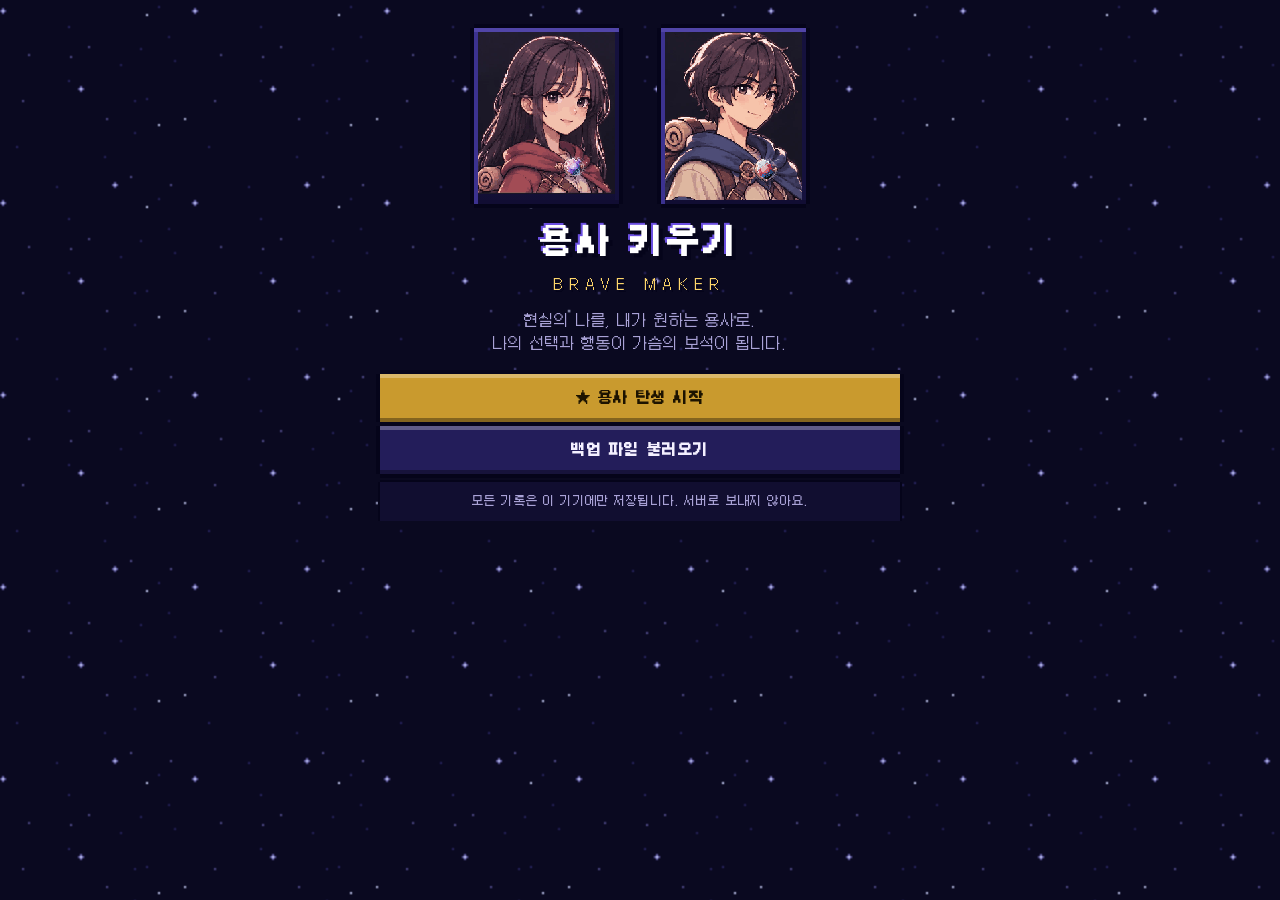
==== index.html @ f07853be "Add files via upload" ====
<!doctype html>
<html lang="ko">
<head>
<meta charset="utf-8">
<meta name="viewport" content="width=device-width, initial-scale=1, viewport-fit=cover">
<meta name="theme-color" content="#0a0920">
<meta name="description" content="현실의 나를, 내가 원하는 용사로 키우는 자기육성 앱">
<title>용사 키우기 | BRAVE MAKER</title>
<link rel="manifest" href="manifest.webmanifest">
<link rel="icon" href="icons/icon-192.png">
<link rel="apple-touch-icon" href="icons/apple-touch-icon.png">
<meta name="apple-mobile-web-app-capable" content="yes">
<meta name="mobile-web-app-capable" content="yes">
<meta name="apple-mobile-web-app-status-bar-style" content="black-translucent">
<meta name="apple-mobile-web-app-title" content="용사 키우기">
<link rel="stylesheet" href="css/pixel.css">
</head>
<body>
<main id="app" aria-live="polite"><noscript>이 앱은 자바스크립트가 필요합니다.</noscript></main>
<script src="js/config.js"></script>
<script src="js/util.js"></script>
<script src="js/questions.js"></script>
<script src="js/scoring.js"></script>
<script src="js/gem.js"></script><script src="js/portraits.js"></script><script src="js/brooch.js"></script>
<script src="js/growth.js"></script>
<script src="js/cloud.js"></script>
<script src="js/storage.js"></script>
<script src="js/ui.js"></script>
<script src="js/app.js"></script>
</body>
</html>
---- css/pixel.css ----
/* BRAVE MAKER — 픽셀 JRPG UI
 * 폰트: fonts/ 에 Galmuri(SIL OFL) 파일이 있으면 사용, 없으면 시스템 한글 글꼴로 대체 (앱은 멈추지 않음)
 */
@font-face { font-family: 'Galmuri11'; src: url('../fonts/Galmuri11.woff2') format('woff2'); font-display: swap; }
@font-face { font-family: 'Galmuri11'; font-weight: 700; src: url('../fonts/Galmuri11-Bold.woff2') format('woff2'); font-display: swap; }
@font-face { font-family: 'Galmuri9'; src: url('../fonts/Galmuri9.woff2') format('woff2'); font-display: swap; }

:root {
  --font: 'Galmuri11', 'DungGeunMo', 'NeoDunggeunmo', 'Apple SD Gothic Neo', 'Malgun Gothic', 'Noto Sans KR', sans-serif;
  --font-small: 'Galmuri9', 'Galmuri11', 'DungGeunMo', 'Apple SD Gothic Neo', 'Malgun Gothic', sans-serif;
  --bg: #0a0920;
  --bg-2: #120f33;
  --panel: #1a1645;
  --panel-2: #231d5a;
  --panel-3: #2e2672;
  --line: #05041a;
  --hi: #5145a8;
  --lo: #110d33;
  --text: #f4f0ff;
  --muted: #a9a2d6;
  --dim: #6d66a3;
  --gold: #ffd76a;
  --accent: #9a7bff;
  --accent-2: #6b4fe0;
  --ok: #58c67a;
  --try: #f3b23a;
  --rest: #6f8fd8;
  --miss: #ed4656;
  --px: 4px;
  color-scheme: dark;
}

* { box-sizing: border-box; }
html { -webkit-text-size-adjust: 100%; }
body {
  margin: 0; min-height: 100vh; background: var(--bg); color: var(--text);
  font-family: var(--font); font-size: 15px; line-height: 1.55; letter-spacing: 0.01em;
  word-break: keep-all; overflow-wrap: anywhere;
  -webkit-font-smoothing: none; font-smooth: never;
  background-image: var(--stars, none); background-repeat: repeat; background-size: 192px 192px;
}
button, input, textarea, select { font: inherit; color: inherit; }
canvas.px, img.px { image-rendering: pixelated; image-rendering: crisp-edges; }
.sr-only { position: absolute; width: 1px; height: 1px; overflow: hidden; clip: rect(0 0 0 0); white-space: nowrap; }

#app { max-width: 480px; margin: 0 auto; padding: calc(16px + env(safe-area-inset-top)) calc(16px + env(safe-area-inset-right)) 96px calc(16px + env(safe-area-inset-left)); min-height: 100vh; position: relative; }
@media (min-width: 900px) { #app { max-width: 560px; } }

/* ---------- 화면 전환: 계단식 픽셀 와이프 ---------- */
.screen { animation: pxwipe 0.36s steps(6) both; }
@keyframes pxwipe { from { clip-path: inset(0 0 100% 0); } to { clip-path: inset(0 0 0 0); } }
@media (prefers-reduced-motion: reduce) { .screen { animation: none; } }
.reduce-motion .screen { animation: none; }

/* ---------- 패널: 픽셀 계단 모서리 ---------- */
.panel {
  position: relative; background: var(--panel); margin: 8px 4px 14px; padding: 14px 14px;
  box-shadow:
    0 -4px 0 0 var(--line), 0 4px 0 0 var(--line), -4px 0 0 0 var(--line), 4px 0 0 0 var(--line),
    inset 0 4px 0 0 var(--hi), inset 4px 0 0 0 #3c3290, inset 0 -4px 0 0 var(--lo), inset -4px 0 0 0 #15113d;
}
.panel.dark { background: var(--bg-2); }
.panel.glow { background: linear-gradient(var(--panel-2), var(--panel)); }
.panel > h2, .panel > h3 { margin-top: 0; }
.panel .tl, .panel .tr { position: absolute; top: -12px; padding: 0 8px; background: var(--line); color: var(--gold); font-size: 12px; line-height: 20px; }
.panel .tl { left: 12px; } .panel .tr { right: 12px; color: var(--muted); }

h1, h2, h3 { font-weight: 700; letter-spacing: 0.02em; line-height: 1.3; }
h1 { font-size: 26px; margin: 0; }
h2 { font-size: 18px; margin: 0 0 10px; }
h3 { font-size: 15px; margin: 0 0 8px; }
p { margin: 0 0 10px; }
.muted { color: var(--muted); }
.dim { color: var(--dim); }
.small { font-family: var(--font-small); font-size: 12px; line-height: 1.5; }
.center { text-align: center; }
.gold { color: var(--gold); }
.row { display: flex; align-items: center; gap: 8px; }
.row.wrap { flex-wrap: wrap; }
.spread { display: flex; align-items: center; justify-content: space-between; gap: 8px; }
.grow { flex: 1; min-width: 0; }
.stack > * + * { margin-top: 10px; }
.hr { height: 4px; background: repeating-linear-gradient(90deg, var(--hi) 0 4px, transparent 4px 8px); margin: 12px 0; opacity: 0.6; }

/* ---------- 버튼 ---------- */
.btn {
  -webkit-appearance: none; appearance: none; border: 0; cursor: pointer; user-select: none;
  min-height: 48px; padding: 10px 16px; margin: 4px; background: var(--accent-2); color: #fff;
  font-weight: 700; font-size: 15px; letter-spacing: 0.04em; position: relative; text-align: center;
  box-shadow:
    0 -4px 0 0 var(--line), 0 4px 0 0 var(--line), -4px 0 0 0 var(--line), 4px 0 0 0 var(--line),
    inset 0 4px 0 0 rgba(255,255,255,0.28), inset 0 -4px 0 0 rgba(0,0,0,0.35);
  transition: none;
}
.btn:hover { filter: brightness(1.12); }
.btn:active, .btn.pressed { transform: translateY(2px); box-shadow: 0 -4px 0 0 var(--line), 0 4px 0 0 var(--line), -4px 0 0 0 var(--line), 4px 0 0 0 var(--line), inset 0 4px 0 0 rgba(0,0,0,0.35); }
.btn:focus-visible { outline: 4px solid var(--gold); outline-offset: 6px; }
.btn[disabled] { background: #3a3566; color: #8f89b8; cursor: not-allowed; filter: none; }
.btn.block { display: block; width: calc(100% - 8px); }
.btn.gold { background: #c99a2e; color: #1c1300; }
.btn.ghost { background: var(--panel-2); color: var(--text); }
.btn.danger { background: #a3283a; }
.btn.sm { min-height: 44px; padding: 6px 12px; font-size: 13px; }
.btn .key { display: inline-block; min-width: 26px; margin-right: 8px; color: var(--gold); }

/* 선택지 버튼 (대화창 스타일) */
.choice { display: flex; align-items: flex-start; text-align: left; width: calc(100% - 8px); background: var(--panel-2); font-weight: 400; line-height: 1.45; padding: 12px 14px; }
.choice .key { flex: none; padding-top: 1px; }
.choice[aria-pressed="true"] { background: #4b3bb0; }
.choice[aria-pressed="true"]::after { content: ''; position: absolute; right: 10px; top: 50%; width: 8px; height: 8px; margin-top: -4px; background: var(--gold); box-shadow: 4px 4px 0 0 var(--line); }

/* ---------- 입력 ---------- */
.field { display: block; width: 100%; min-height: 48px; padding: 10px 12px; margin: 4px 0; background: #0d0b2a; border: 0; color: var(--text);
  box-shadow: 0 -4px 0 0 var(--line), 0 4px 0 0 var(--line), -4px 0 0 0 var(--line), 4px 0 0 0 var(--line), inset 0 4px 0 0 #070617; }
.field:focus { outline: 4px solid var(--accent); outline-offset: 4px; }
label.lbl { display: block; margin: 12px 0 4px; color: var(--muted); font-size: 13px; }

/* ---------- 진행바 / 게이지 ---------- */
.bar { height: 16px; background: #0b0928; position: relative; margin: 4px;
  box-shadow: 0 -4px 0 0 var(--line), 0 4px 0 0 var(--line), -4px 0 0 0 var(--line), 4px 0 0 0 var(--line); }
.bar > i { position: absolute; left: 0; top: 0; bottom: 0; background: var(--c, var(--accent)); box-shadow: inset 0 4px 0 0 rgba(255,255,255,0.3); }
.bar.thin { height: 8px; }
.count { font-variant-numeric: tabular-nums; letter-spacing: 0.06em; }

/* ---------- 타이틀 ---------- */
.title-logo { text-align: center; margin: 8px 0 4px; }
.title-logo .ko { font-size: 34px; font-weight: 700; color: #fff; text-shadow: 4px 4px 0 var(--line), -2px -2px 0 var(--accent-2); letter-spacing: 0.08em; }
.title-logo .en { font-size: 14px; color: var(--gold); letter-spacing: 0.5em; margin-top: 6px; text-shadow: 2px 2px 0 var(--line); }
.gem-stage { display: flex; justify-content: center; margin: 8px auto; }
.gem-stage canvas { width: min(288px, 78vw); height: auto; aspect-ratio: 1; }
.gem-stage.sm canvas { width: min(216px, 60vw); }

/* ---------- 질문 ---------- */
.q-head { display: flex; align-items: center; justify-content: space-between; margin: 4px 4px 10px; }
.q-num { font-size: 22px; color: var(--gold); letter-spacing: 0.1em; }
.dialog { font-size: 17px; line-height: 1.6; min-height: 92px; }
.dialog::after { content: ''; position: absolute; right: 16px; bottom: 12px; width: 8px; height: 8px; background: var(--gold); animation: blink 1s steps(2) infinite; }
@keyframes blink { 50% { opacity: 0; } }

/* ---------- 능력치 ---------- */
.stat-row { display: flex; align-items: center; gap: 8px; min-height: 40px; padding: 4px 0; border-bottom: 4px solid rgba(5,4,26,0.55); }
.stat-row:last-child { border-bottom: 0; }
.stat-name { width: 62px; flex: none; font-weight: 700; }
.stat-gems { flex: 1; display: flex; align-items: center; flex-wrap: wrap; gap: 2px; min-height: 32px; }
.stat-gems canvas { height: 28px; width: auto; }
.stat-gems canvas.t1 { height: 32px; } .stat-gems canvas.t2 { height: 36px; } .stat-gems canvas.t3 { height: 40px; }
.stat-gems .xn { font-size: 12px; color: var(--muted); margin: 0 4px 0 -2px; }
.stat-val { flex: none; min-width: 56px; text-align: right; font-size: 17px; font-weight: 700; }
.chip { display: inline-flex; align-items: center; gap: 6px; padding: 2px 10px; margin: 4px; background: var(--panel-3); font-size: 13px;
  box-shadow: 0 -2px 0 0 var(--line), 0 2px 0 0 var(--line), -2px 0 0 0 var(--line), 2px 0 0 0 var(--line); }
.chip i { width: 10px; height: 10px; background: var(--c); box-shadow: 2px 2px 0 0 var(--line); }
.tag-rare { color: var(--gold); font-size: 11px; margin-left: 2px; }

/* ---------- 오늘의 수련 ---------- */
.quest { padding: 12px; }
.quest .qn { font-weight: 700; font-size: 16px; }
.quest .qc { font-size: 12px; color: var(--muted); font-family: var(--font-small); }
.quest .dots { display: flex; gap: 4px; margin-top: 4px; }
.quest .dots i { width: 10px; height: 10px; background: var(--c); box-shadow: 2px 2px 0 0 var(--line); }
.judge { display: grid; grid-template-columns: repeat(4, 1fr); gap: 6px; margin-top: 10px; }
.judge .btn { margin: 4px 2px; padding: 6px 2px; min-height: 46px; font-size: 13px; background: #2b2468; color: #d7d1ff; }
.judge .btn[aria-pressed="true"][data-j="done"] { background: #2f9a55; color: #fff; }
.judge .btn[aria-pressed="true"][data-j="try"] { background: #c98a1b; color: #fff; }
.judge .btn[aria-pressed="true"][data-j="rest"] { background: #4566b8; color: #fff; }
.judge .btn[aria-pressed="true"][data-j="miss"] { background: #b3283d; color: #fff; }
.streak { color: var(--gold); font-size: 12px; white-space: nowrap; }
/* 성장 방식 한 줄 (꾸준함형: 최근 4주 꾸준함 막대 / 바로 반영형) */
.grow-line { display: flex; align-items: center; gap: 6px; margin-top: 4px; font-family: var(--font-small); }
.gtag { font-size: 11px; color: #8fd0ff; white-space: nowrap; }
.gbar { position: relative; flex: none; width: 56px; height: 6px; background: #0b0928; box-shadow: 0 0 0 2px var(--line); }
.gbar i { position: absolute; left: 0; top: 0; bottom: 0; background: var(--gold); }
.opp { color: #8fd0ff; font-size: 11px; }
.datebar { display: grid; grid-template-columns: 56px 1fr 56px; align-items: center; gap: 4px; }
.datebar .d { text-align: center; font-weight: 700; }

/* ---------- 하단 탭 ---------- */
.tabs { position: fixed; left: 0; right: 0; bottom: 0; z-index: 10; background: var(--line); padding: 6px 8px calc(6px + env(safe-area-inset-bottom)); }
.tabs .in { max-width: 480px; margin: 0 auto; display: grid; grid-template-columns: repeat(4, 1fr); gap: 6px; }
.tabs .btn { margin: 4px 2px; min-height: 48px; font-size: 13px; background: var(--panel); color: var(--muted); }
.tabs .btn[aria-current="page"] { background: var(--accent-2); color: #fff; }
.tabs .btn .ic { display: block; margin: 0 auto 2px; }

/* ---------- 토스트 / 모달 ---------- */
.toast { position: fixed; left: 50%; bottom: 96px; transform: translateX(-50%); z-index: 30; background: var(--panel-3); padding: 10px 16px; max-width: 90vw;
  box-shadow: 0 -4px 0 0 var(--line), 0 4px 0 0 var(--line), -4px 0 0 0 var(--line), 4px 0 0 0 var(--line); animation: pop 0.2s steps(3) both; }
.toast.err { background: #7c1f2e; }
@keyframes pop { from { transform: translate(-50%, 8px); opacity: 0; } to { transform: translate(-50%, 0); opacity: 1; } }
.modal-bg { position: fixed; inset: 0; z-index: 20; background: rgba(5,4,20,0.78); display: flex; align-items: flex-end; justify-content: center; padding: 16px; overflow-y: auto; }
.modal { width: 100%; max-width: 460px; max-height: calc(100vh - 32px); overflow-y: auto; }
@media (min-height: 700px) { .modal-bg { align-items: center; } }
.toggle-grid { display: flex; flex-wrap: wrap; gap: 2px; }
.toggle-grid .btn { min-height: 44px; min-width: 44px; padding: 6px 10px; font-size: 13px; background: #2b2468; color: #cfc9ff; font-weight: 400; }
.toggle-grid .btn[aria-pressed="true"] { background: var(--c, var(--accent-2)); color: #10091f; font-weight: 700; }

/* ---------- 로딩 ---------- */
.loading { text-align: center; padding: 40px 0; }
.loading .dots span { display: inline-block; width: 12px; height: 12px; margin: 0 6px; background: var(--gold); animation: hop 0.9s steps(3) infinite; box-shadow: 4px 4px 0 0 var(--line); }
.loading .dots span:nth-child(2) { animation-delay: 0.15s; } .loading .dots span:nth-child(3) { animation-delay: 0.3s; }
@keyframes hop { 0%, 100% { transform: translateY(0); } 50% { transform: translateY(-8px); } }

/* 숫자 증가 이펙트 */
.bump { animation: bump 0.5s steps(4); }
@keyframes bump { 0% { color: var(--gold); transform: translateY(-3px); } 100% { color: inherit; transform: none; } }

.list-day { padding: 10px 0; border-bottom: 4px solid rgba(5,4,26,0.55); }
.list-day:last-child { border-bottom: 0; }
.delta-up { color: #7ee29a; } .delta-down { color: #ff7d8c; }
.notice { font-size: 12px; color: var(--muted); font-family: var(--font-small); padding: 10px 12px; background: #110e30; margin: 8px 4px;
  box-shadow: 0 -2px 0 0 var(--line), 0 2px 0 0 var(--line), -2px 0 0 0 var(--line), 2px 0 0 0 var(--line); }
.icon-px { width: 16px; height: 16px; display: inline-block; vertical-align: -3px; }

/* ---------- 용사 초상화 + 브로치 보석 ---------- */
.hero-card { position: relative; width: fit-content; margin: 12px auto 8px; padding: 4px; line-height: 0;
  background: linear-gradient(#231d5a, #120f33);
  box-shadow: 0 -4px 0 0 var(--line), 0 4px 0 0 var(--line), -4px 0 0 0 var(--line), 4px 0 0 0 var(--line),
    inset 0 4px 0 0 var(--hi), inset 4px 0 0 0 #3c3290, inset 0 -4px 0 0 var(--lo), inset -4px 0 0 0 #15113d; }
.hero-card canvas { display: block; width: min(274px, calc(100vw - 64px)); height: auto; }
.hero-card.sm canvas { width: min(206px, 55vw); }
/* 수련 체크를 다 끝낸 날: 캐릭터는 제자리(가운데) 그대로, 말풍선만 초상화 오른쪽 바깥 빈 곳에 덧붙인다.
   얼굴 높이쯤, 꼬리는 왼쪽(캐릭터 쪽) 도트 화살표. 오른쪽 빈 곳(폰 폭에 따라 약 64~108px)에 들어가게
   두 줄("오늘도 / 수고했어!") + 글씨 크기는 화면 폭에 맞춰 11~14px */
.hero-card .speech { position: absolute; z-index: 2; left: calc(100% + 12px); top: 34%;
  width: -webkit-min-content; width: min-content; padding: 6px clamp(5px, 1.6vw, 8px); text-align: center; white-space: normal; word-break: keep-all; overflow-wrap: normal;
  line-height: 1.35; font-size: clamp(11px, 3vw, 14px); font-weight: 700; color: #000; background: #fff;
  box-shadow: 0 -2px 0 0 #000, 0 2px 0 0 #000, -2px 0 0 0 #000, 2px 0 0 0 #000;
  animation: speech 0.3s steps(3) both; }
@media (max-width: 359px) { .hero-card .speech { left: calc(100% + 4px); } }   /* 아주 좁은 폰: 꼬리 끝이 초상화 테두리에 살짝 겹치게 */
.speech::before { content: ''; position: absolute; left: 0; top: calc(50% - 1px); width: 2px; height: 2px; background: #fff;
  box-shadow: -2px -2px 0 0 #fff, -2px 0 0 0 #fff, -2px 2px 0 0 #fff, -4px -2px 0 0 #fff, -4px 0 0 0 #fff, -4px 2px 0 0 #fff, -6px 0 0 0 #fff,
    -4px -4px 0 0 #000, -4px 4px 0 0 #000, -6px -2px 0 0 #000, -6px 2px 0 0 #000, -8px 0 0 0 #000; }
@keyframes speech { from { transform: translateX(-6px); opacity: 0; } to { transform: none; opacity: 1; } }
@media (prefers-reduced-motion: reduce) { .speech { animation: none; } }
.reduce-motion .speech { animation: none; }
.hero-pair { display: grid; grid-template-columns: 1fr 1fr; gap: 14px; max-width: 360px; margin: 8px auto; }
.hero-pair .hero-card { margin: 4px auto; }
.hero-pair .hero-card canvas { width: min(137px, 36vw); }
.brooch-legend { margin: 8px 4px 8px; }
/* 모습 고르기 */
.look-pick { display: grid; grid-template-columns: 1fr 1fr; gap: 10px; margin-top: 6px; }
.look-pick .btn { display: flex; flex-direction: column; align-items: center; gap: 6px; padding: 10px 6px; margin: 4px; background: var(--panel-2); font-weight: 400; }
.look-pick .btn canvas { width: min(120px, 32vw); height: auto; }
.look-pick .btn[aria-pressed="true"] { background: #4b3bb0; font-weight: 700; }
.look-pick .btn[aria-pressed="true"]::after { content: ''; position: absolute; right: 8px; top: 8px; width: 8px; height: 8px; background: var(--gold); box-shadow: 4px 4px 0 0 var(--line); }
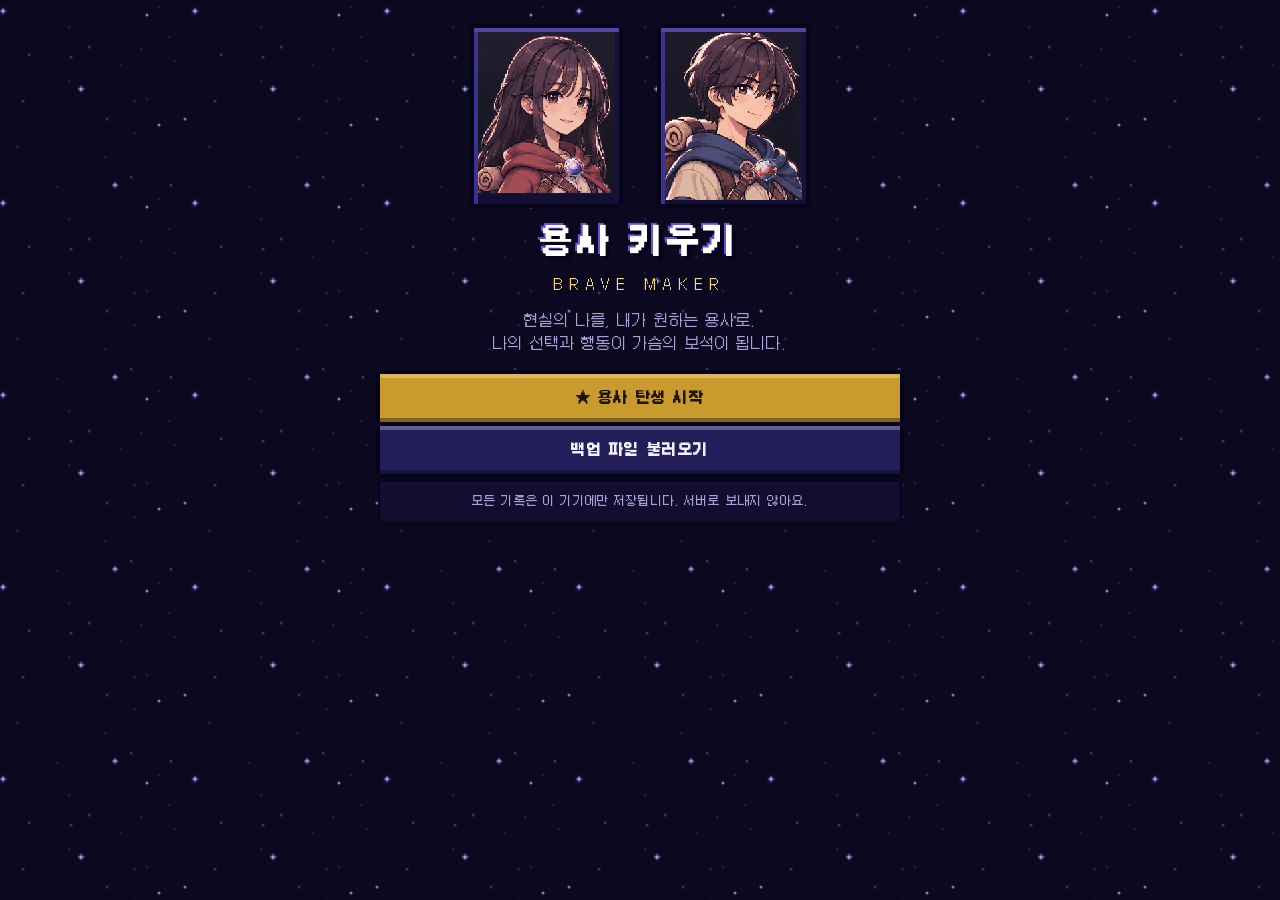
==== commit a3824d03: "Add files via upload" ====
--- a/index.html
+++ b/index.html
@@ -21,7 +21,8 @@
 <script src="js/util.js"></script>
 <script src="js/questions.js"></script>
 <script src="js/scoring.js"></script>
-<script src="js/gem.js"></script><script src="js/portraits.js"></script><script src="js/brooch.js"></script>
+<script src="js/adaptive.js"></script>
+<script src="js/gem.js"></script><script src="js/portraits.js"></script><script src="js/brooch.js"></script><script src="js/scene_art.js"></script><script src="js/scene.js"></script><script src="js/weather.js"></script>
 <script src="js/growth.js"></script>
 <script src="js/cloud.js"></script>
 <script src="js/storage.js"></script>
--- a/css/pixel.css
+++ b/css/pixel.css
@@ -208,6 +208,37 @@
 .notice { font-size: 12px; color: var(--muted); font-family: var(--font-small); padding: 10px 12px; background: #110e30; margin: 8px 4px;
   box-shadow: 0 -2px 0 0 var(--line), 0 2px 0 0 var(--line), -2px 0 0 0 var(--line), 2px 0 0 0 var(--line); }
 .icon-px { width: 16px; height: 16px; display: inline-block; vertical-align: -3px; }
+
+/* ---------- 상단 모험 장면 (수련 탭 맨 위) ---------- */
+/* 캔버스는 논리 해상도(높이 144) × 기기 픽셀 정수 배율 (scene.js 가 폭·높이를 맞춤), 도트가 흐려지지 않게 pixelated */
+.scene-wrap { margin: 8px 4px 4px; }
+.scene-wrap canvas { display: block; margin: 0 auto; image-rendering: pixelated; image-rendering: crisp-edges;
+  box-shadow: 0 -4px 0 0 var(--line), 0 4px 0 0 var(--line), -4px 0 0 0 var(--line), 4px 0 0 0 var(--line); }
+.scene-bar { display: flex; align-items: center; justify-content: space-between; gap: 8px; min-height: 30px; margin-top: 8px; padding: 0 2px; }
+.scene-bar .btn.sm { flex: none; }
+
+/* ---------- 메인: 오늘 수련 한눈에 ---------- */
+.today-glance .bar { margin: 4px 0 12px; }
+.glance { display: grid; grid-template-columns: repeat(2, minmax(0, 1fr)); gap: 10px 12px; }
+.g-item { display: flex; align-items: center; gap: 8px; min-height: 44px; padding: 6px 10px 6px 6px; border: 0; cursor: pointer; text-align: left;
+  font: inherit; font-size: 14px; color: var(--muted); background: #1c1749; min-width: 0;
+  box-shadow: 0 -3px 0 0 var(--line), 0 3px 0 0 var(--line), -3px 0 0 0 var(--line), 3px 0 0 0 var(--line), inset 0 3px 0 0 #2c2668; }
+.g-item:active { transform: translateY(1px); }
+.g-item .g-mark { flex: none; width: 24px; height: 24px; display: grid; place-items: center; font-weight: 700; font-size: 14px; line-height: 1; color: #fff;
+  background: #2e2862; box-shadow: inset 0 0 0 2px #4a4290; }
+.g-item .g-name { min-width: 0; overflow: hidden; text-overflow: ellipsis; white-space: nowrap; }
+.g-item.ok, .g-item.try, .g-item.rest, .g-item.miss { color: #fff; }
+.g-item.ok .g-mark { background: var(--ok); box-shadow: inset 0 -3px 0 0 rgba(0,0,0,.25); }
+.g-item.try .g-mark { background: var(--try); box-shadow: inset 0 -3px 0 0 rgba(0,0,0,.25); }
+.g-item.rest .g-mark { background: var(--rest); box-shadow: inset 0 -3px 0 0 rgba(0,0,0,.25); }
+.g-item.miss .g-mark { background: var(--miss); box-shadow: inset 0 -3px 0 0 rgba(0,0,0,.25); }
+.g-foot { margin-top: 12px; gap: 8px; }
+@media (max-width: 340px) { .glance { grid-template-columns: 1fr; } }
+/* 수련 탭 맨 아래 '지난 기록' 접기 */
+details.fold { margin-top: 4px; }
+details.fold > summary { list-style: none; }
+details.fold > summary::-webkit-details-marker { display: none; }
+details.fold[open] > summary { margin-bottom: 18px; }
 
 /* ---------- 용사 초상화 + 브로치 보석 ---------- */
 .hero-card { position: relative; width: fit-content; margin: 12px auto 8px; padding: 4px; line-height: 0;
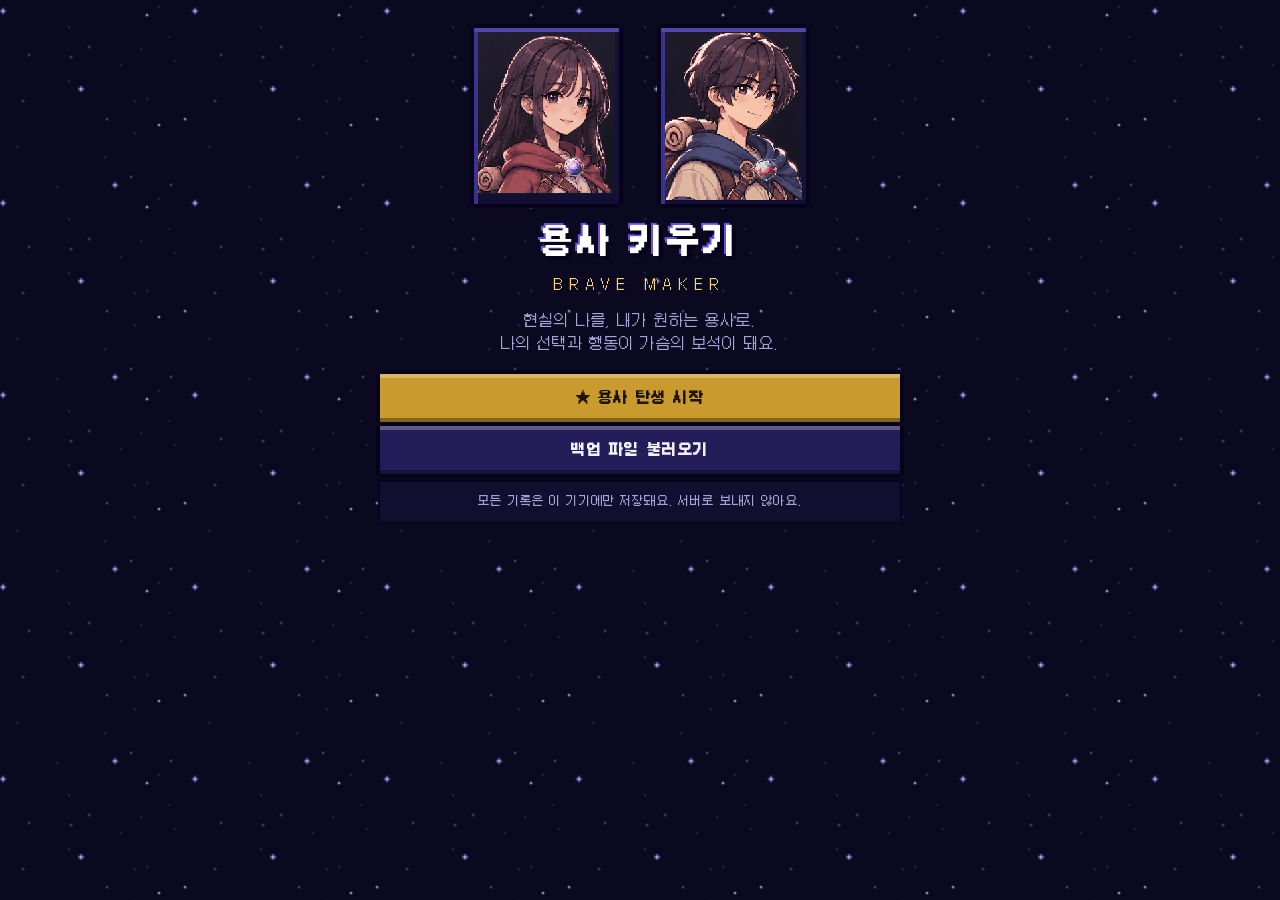
==== commit 7f566b05: "Add files via upload" ====
--- a/index.html
+++ b/index.html
@@ -16,7 +16,7 @@
 <link rel="stylesheet" href="css/pixel.css">
 </head>
 <body>
-<main id="app" aria-live="polite"><noscript>이 앱은 자바스크립트가 필요합니다.</noscript></main>
+<main id="app" aria-live="polite"><noscript>이 앱은 자바스크립트가 필요해요.</noscript></main>
 <script src="js/config.js"></script>
 <script src="js/util.js"></script>
 <script src="js/questions.js"></script>
